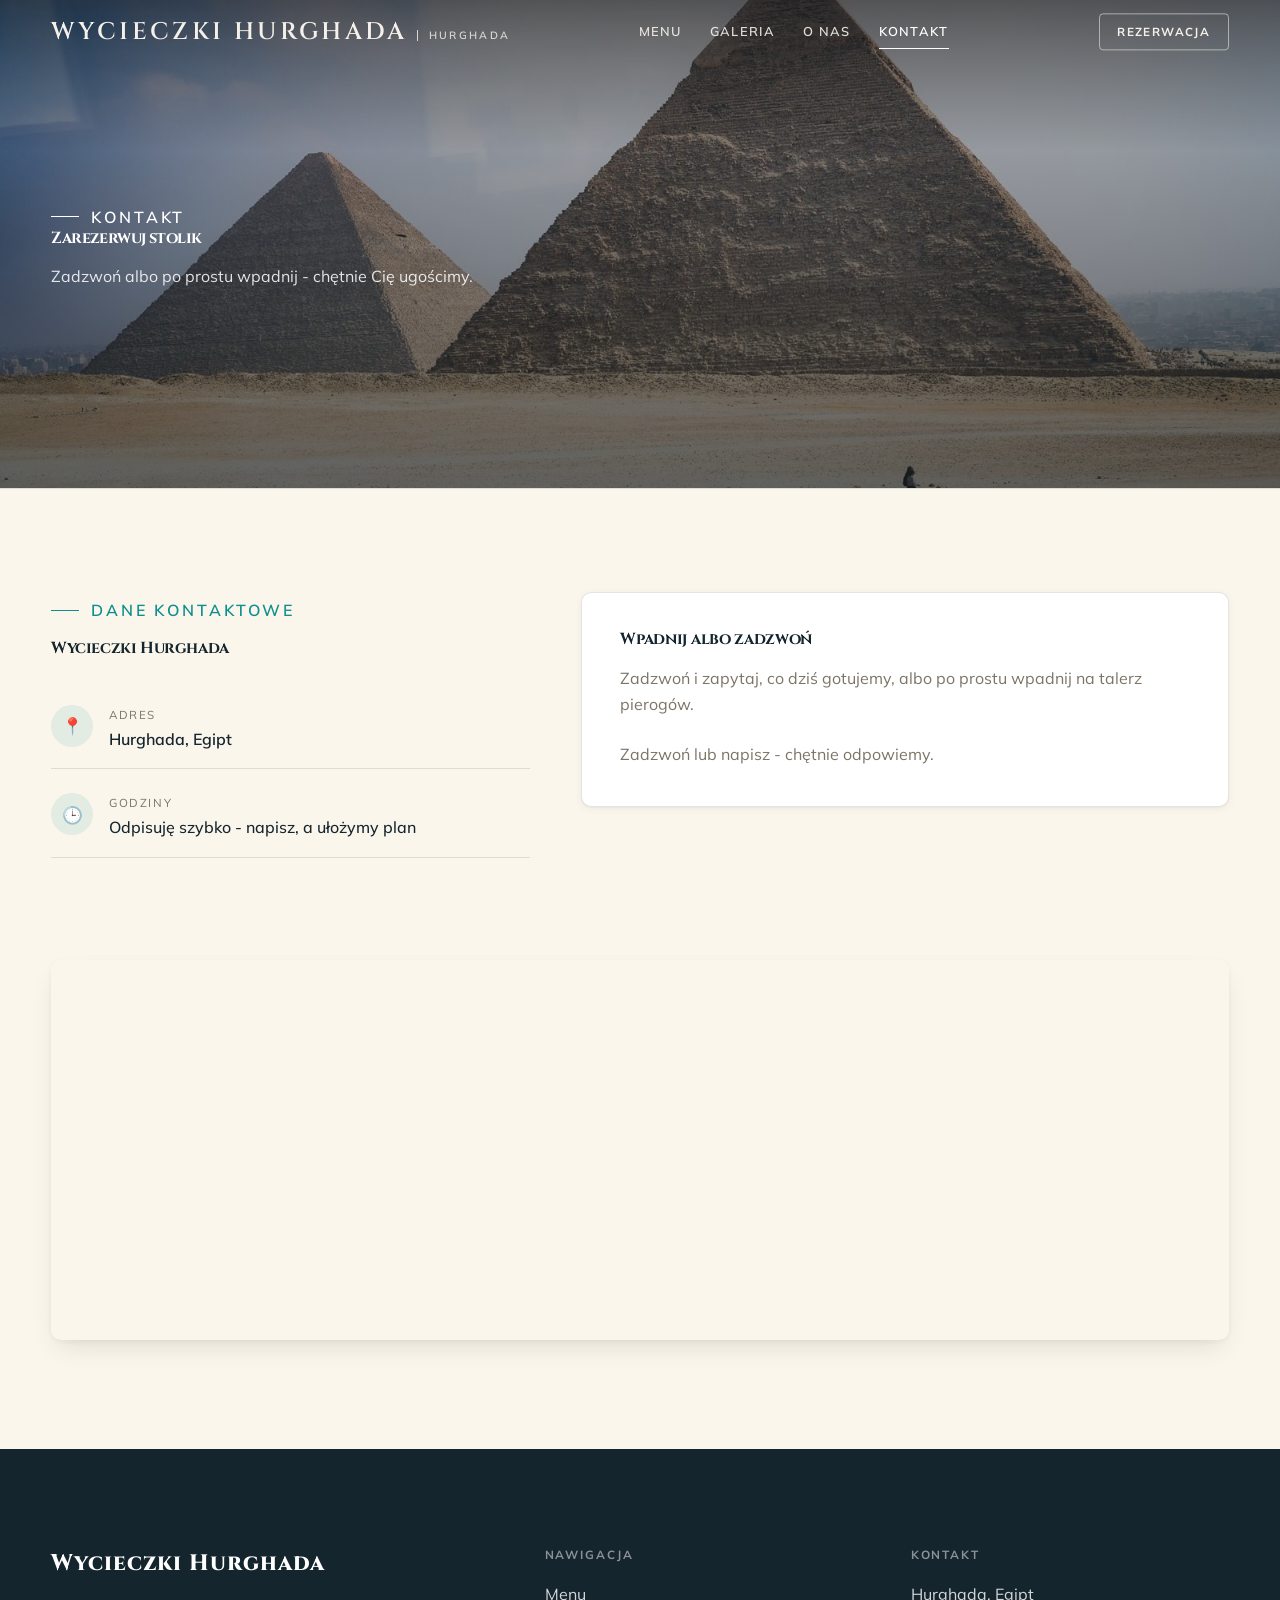
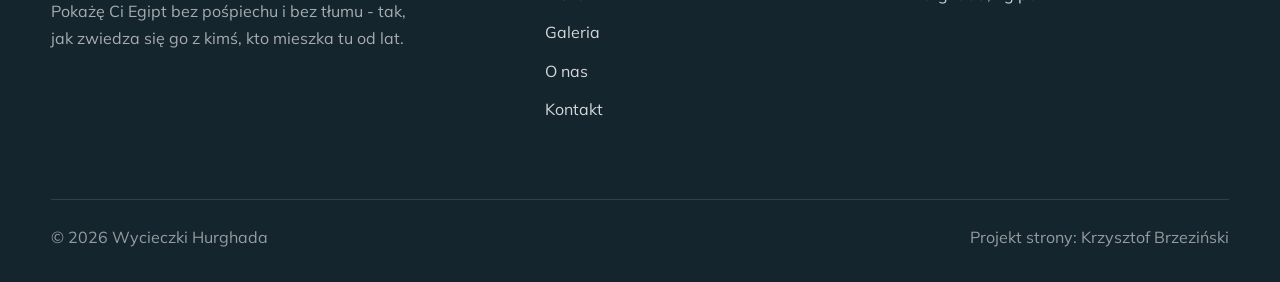
==== kontakt.html @ 8b7ddf6e "Strona demo: wycieczki-hurghada (wycieczki Egipt - Michael Vero)" ====
<!DOCTYPE html>
<html lang="pl">
<head>
<meta charset="UTF-8">
<meta name="viewport" content="width=device-width, initial-scale=1.0">
<title>Kontakt - Wycieczki Hurghada</title>
<meta name="description" content="Kontakt Wycieczki Hurghada - Hurghada, Egipt">
<link rel="preconnect" href="https://fonts.googleapis.com">
<link rel="preconnect" href="https://fonts.gstatic.com" crossorigin>
<link href="https://fonts.googleapis.com/css2?family=Cinzel:wght@500;600;700&family=Mulish:wght@400;500;600;700&display=swap" rel="stylesheet">
<link rel="stylesheet" href="assets/styles.css">
</head>
<body>

<header class="nav">
  <div class="wrap nav-inner">
    <a class="brand" href="index.html"><span class="name">Wycieczki Hurghada</span><span class="sub">Hurghada</span></a>
    <nav class="nav-links">
      <a href="oferta.html">Menu</a>
      <a href="realizacje.html">Galeria</a>
      <a href="o-nas.html">O nas</a>
      <a href="kontakt.html" class="active">Kontakt</a>
      <a href="kontakt.html" class="btn btn-accent">Rezerwacja</a>
    </nav>
    <button class="nav-toggle" aria-label="Menu"><span></span><span></span><span></span></button>
  </div>
</header>

<section class="pagehead">
  <img src="img/g2.jpg" alt="Wycieczki Hurghada - Zarezerwuj stolik">
  <div class="wrap">
    <span class="eyebrow">Kontakt</span>
    <h1>Zarezerwuj stolik</h1>
    <p>Zadzwoń albo po prostu wpadnij - chętnie Cię ugościmy.</p>
  </div>
</section>
<section>
  <div class="wrap contact-grid">
    <div class="reveal">
      <span class="eyebrow">Dane kontaktowe</span>
      <h2 style="margin:var(--space-4) 0 var(--space-6)">Wycieczki Hurghada</h2>
      <div class="info-list">
        <div class="info-row"><div class="ic">📍</div><div><div class="lbl">Adres</div><div class="val">Hurghada, Egipt</div></div></div>
        <div class="info-row"><div class="ic">🕒</div><div><div class="lbl">Godziny</div><div class="val" style="font-weight:500">Odpisuję szybko - napisz, a ułożymy plan</div></div></div>
      </div>
    </div>
    <div class="reveal">
      <div class="form">
        <h3 style="margin-bottom:var(--space-4)">Wpadnij albo zadzwoń</h3>
        <p class="muted" style="margin-bottom:var(--space-5)">Zadzwoń i zapytaj, co dziś gotujemy, albo po prostu wpadnij na talerz pierogów.</p>
        <span style="color:var(--muted)">Zadzwoń lub napisz - chętnie odpowiemy.</span>
      </div>
    </div>
  </div>
</section>
<section style="padding-top:0">
  <div class="wrap reveal">
    <iframe class="map" title="Wycieczki Hurghada - Hurghada" src="https://maps.google.com/maps?q=Wycieczki%20Hurghada%20Hurghada&z=15&output=embed" loading="lazy" referrerpolicy="no-referrer-when-downgrade"></iframe>
  </div>
</section>

<footer>
  <div class="wrap">
    <div class="foot-grid">
      <div class="foot-brand">
        <div class="name">Wycieczki Hurghada</div>
        <p>Pokażę Ci Egipt bez pośpiechu i bez tłumu - tak, jak zwiedza się go z kimś, kto mieszka tu od lat.</p>
      </div>
      <div class="foot-col">
        <h4>Nawigacja</h4>
        <a href="oferta.html">Menu</a>
        <a href="realizacje.html">Galeria</a>
        <a href="o-nas.html">O nas</a>
        <a href="kontakt.html">Kontakt</a>
      </div>
      <div class="foot-col">
        <h4>Kontakt</h4>
        <p>Hurghada, Egipt</p>
      </div>
    </div>
    <div class="foot-bot">
      <span>© 2026 Wycieczki Hurghada</span>
      <span>Projekt strony: Krzysztof Brzeziński</span>
    </div>
  </div>
</footer>
<div class="sticky-reserve"><a class="sr-book" href="kontakt.html">Zarezerwuj stolik</a></div>

<script src="assets/main.js"></script>
</body>
</html>
---- assets/styles.css ----
/* ============================================================
   STOLBASZ — premium, architektoniczny B2B fit-out
   Jasna paleta, zero brązu. System wg premium-web-craft.
   Projekt strony: Krzysztof Brzeziński
   ============================================================ */

:root{
  /* PALETA — jasna, architektoniczna, chłodna */
  --paper:#FBF6EC;          /* główne tło */
  --paper-2:#F1E6D2;        /* sekcje alternatywne (chłodny jasny szary) */
  --paper-3:#F1E6D2;        /* delikatne wypełnienia */
  --ink:#15252E;            /* tekst główny — chłodny grafit */
  --ink-soft:#2B404B;       /* nagłówki drugorzędne */
  --muted:#7C7466;          /* tekst poboczny */
  --line:rgba(21,37,46,.12);/* hairline */
  --accent:#0E8F8F;         /* stonowany petrol-slate — jedyny akcent */
  --accent-d:#0A6E6E;
  --accent-soft:rgba(14,143,143,.10);
  --dark:#15252E;           /* sekcje ciemne (stopka/CTA) */

  /* ODSTĘPY — skala 4/8 */
  --space-1:4px; --space-2:8px; --space-3:12px; --space-4:16px; --space-5:24px;
  --space-6:32px; --space-7:48px; --space-8:64px; --space-9:96px; --space-10:128px;

  /* TYPOGRAFIA — fluid clamp() */
  --text-sm:clamp(.82rem,.8rem+.1vw,.9rem);
  --text-base:clamp(1rem,.97rem+.15vw,1.1rem);
  --text-lg:clamp(1.12rem,1.05rem+.3vw,1.3rem);
  --text-h3:clamp(1.2rem,1.1rem+.5vw,1.5rem);
  --text-h2:clamp(1.9rem,1.5rem+1.9vw,2.8rem);
  --text-h1:clamp(2.6rem,1.9rem+3.6vw,4.6rem);

  /* PROMIENIE — architektoniczne, raczej ostre */
  --r-sm:3px; --r-md:6px; --r-lg:10px;

  /* RUCH */
  --ease:cubic-bezier(.25,.46,.45,.94); --dur:.24s;

  /* CIENIE — miękkie, warstwowe */
  --sh-sm:0 1px 2px rgba(16,24,32,.04), 0 2px 8px rgba(16,24,32,.05);
  --sh-md:0 2px 6px rgba(16,24,32,.05), 0 12px 28px -8px rgba(16,24,32,.12);
  --sh-lg:0 6px 14px rgba(16,24,32,.07), 0 26px 56px -18px rgba(16,24,32,.22);

  --hairline:1px solid var(--line);

  --font-display:'Cinzel',serif;
  --font-body:'Mulish',sans-serif;
}

*{box-sizing:border-box;margin:0;padding:0}
html{scroll-behavior:smooth}
body{
  font-family:var(--font-body);
  font-size:var(--text-base);
  line-height:1.65;
  color:var(--ink);
  background:var(--paper);
  -webkit-font-smoothing:antialiased;
  text-rendering:optimizeLegibility;
}
img{max-width:100%;display:block}
a{color:inherit;text-decoration:none}

.wrap{width:min(92%,1180px);margin-inline:auto}
section{padding-block:clamp(52px,6.5vw,96px)}

h1,h2,h3{font-family:var(--font-display);font-weight:700;line-height:1.08;letter-spacing:-.02em;color:var(--ink)}
h1{font-size:var(--text-h1);letter-spacing:-.035em}
h2{font-size:var(--text-h2);letter-spacing:-.025em}
h3{font-size:var(--text-h3)}
p{max-width:65ch}

.eyebrow{
  font-family:var(--font-body);
  font-size:var(--text-sm);
  font-weight:600;
  letter-spacing:.18em;
  text-transform:uppercase;
  color:var(--accent);
  display:inline-flex;align-items:center;gap:var(--space-3);
}
.eyebrow::before{content:"";width:28px;height:1px;background:var(--accent);display:inline-block}

.muted{color:var(--muted)}
.lead{font-size:var(--text-lg);line-height:1.55;color:var(--ink-soft);max-width:50ch}

/* ---------- BUTTONS ---------- */
.btn{
  display:inline-flex;align-items:center;gap:var(--space-2);
  font-weight:600;font-size:var(--text-sm);letter-spacing:.02em;
  padding:var(--space-4) var(--space-6);
  border-radius:var(--r-sm);
  transition:transform var(--dur) var(--ease),box-shadow var(--dur) var(--ease),background var(--dur) var(--ease);
  cursor:pointer;border:1px solid transparent;
}
.btn-accent{background:var(--accent);color:#fff;box-shadow:var(--sh-sm)}
.btn-accent:hover{background:var(--accent-d);transform:translateY(-2px);box-shadow:var(--sh-md)}
.btn-accent:active{transform:translateY(0);box-shadow:var(--sh-sm)}
.btn-ghost{background:transparent;color:var(--ink);border-color:var(--line)}
.btn-ghost:hover{border-color:var(--accent);color:var(--accent);transform:translateY(-2px)}
.btn-light{background:#fff;color:var(--ink);box-shadow:var(--sh-sm)}
.btn-light:hover{transform:translateY(-2px);box-shadow:var(--sh-md)}
.btn .arr{transition:transform var(--dur) var(--ease)}
.btn:hover .arr{transform:translateX(4px)}

/* ---------- NAV ---------- */
.nav{
  position:sticky;top:0;z-index:50;
  background:color-mix(in srgb,var(--paper) 88%,transparent);
  backdrop-filter:saturate(140%) blur(10px);
  border-bottom:var(--hairline);
}
.nav-inner{display:flex;align-items:center;justify-content:space-between;height:72px}
.brand{display:flex;flex-direction:column;line-height:1}
.brand .name{font-family:var(--font-display);font-weight:800;font-size:1.35rem;letter-spacing:.04em}
.brand .sub{font-size:.62rem;letter-spacing:.34em;text-transform:uppercase;color:var(--muted);margin-top:5px}
.nav-links{display:flex;align-items:center;gap:var(--space-6)}
.nav-links a{font-size:var(--text-sm);font-weight:500;color:var(--ink-soft);position:relative;padding-block:4px;transition:color var(--dur) var(--ease)}
.nav-links a::after{content:"";position:absolute;left:0;bottom:0;width:0;height:1.5px;background:var(--accent);transition:width var(--dur) var(--ease)}
.nav-links a:hover,.nav-links a.active{color:var(--ink)}
.nav-links a:hover::after,.nav-links a.active::after{width:100%}
.nav-links .btn{padding:var(--space-2) var(--space-5)}
/* przyciski w nav: właściwy kolor (przebij .nav-links a) + bez podkreślenia */
.nav-links a.btn-accent{color:#fff}
.nav-links a.btn-ghost,.nav-links a.btn-light{color:var(--ink)}
.nav-links a.btn::after{display:none}
.nav-toggle{display:none;background:none;border:none;cursor:pointer;flex-direction:column;gap:5px;padding:8px}
.nav-toggle span{width:24px;height:2px;background:var(--ink);transition:var(--dur)}

/* ---------- HERO (split) ---------- */
.hero{position:relative;overflow:hidden;border-bottom:var(--hairline)}
.hero-grid{display:grid;grid-template-columns:1.05fr .95fr;gap:clamp(24px,4vw,60px);align-items:center;
  padding-block:clamp(36px,4.5vw,64px)}
.hero-copy .eyebrow{margin-bottom:var(--space-5)}
.hero-copy h1{margin-bottom:var(--space-5)}
.hero-copy .lead{margin-bottom:var(--space-7)}
.hero-actions{display:flex;flex-wrap:wrap;gap:var(--space-4)}
.hero-art{position:relative;aspect-ratio:4/3;border-radius:var(--r-lg);overflow:hidden;box-shadow:var(--sh-lg)}
.hero-art img{width:100%;height:100%;object-fit:cover}
.hero-art::after{content:"";position:absolute;inset:0;background:linear-gradient(180deg,transparent 55%,rgba(18,24,28,.28))}
.hero-badge{position:absolute;left:var(--space-5);bottom:var(--space-5);z-index:2;
  background:rgba(252,252,251,.94);backdrop-filter:blur(4px);
  border-radius:var(--r-md);padding:var(--space-4) var(--space-5);box-shadow:var(--sh-md);max-width:78%}
.hero-badge strong{display:block;font-family:var(--font-display);font-size:1rem;letter-spacing:-.01em}
.hero-badge span{font-size:var(--text-sm);color:var(--muted)}

/* ---------- HERO duży / kinowy (strona główna) ---------- */
.hero-cine{position:relative;min-height:clamp(560px,82vh,840px);min-height:clamp(560px,82svh,840px);display:flex;align-items:center;overflow:hidden;border-bottom:var(--hairline)}
.hero-cine>img{position:absolute;inset:0;width:100%;height:100%;object-fit:cover;z-index:0}
.hero-cine::after{content:"";position:absolute;inset:0;z-index:1;
  background:linear-gradient(95deg,rgba(13,18,23,.86) 0%,rgba(13,18,23,.64) 32%,rgba(13,18,23,.24) 62%,rgba(13,18,23,.04) 100%)}
.hero-cine .wrap{position:relative;z-index:2;padding-block:var(--space-8)}
.hero-cine .hero-copy{max-width:660px}
.hero-cine .eyebrow{color:#fff;margin-bottom:var(--space-5)}
.hero-cine .eyebrow::before{background:#fff}
.hero-cine h1{color:#fff;margin-bottom:var(--space-5);font-size:clamp(2.9rem,2rem+4.4vw,5.2rem)}
.hero-cine .lead{color:rgba(255,255,255,.92);max-width:48ch;margin-bottom:var(--space-7)}
.hero-cine .hero-actions{display:flex;flex-wrap:wrap;gap:var(--space-4)}
@media(max-width:680px){
  .hero-cine{min-height:clamp(520px,76vh,640px);min-height:clamp(520px,76svh,640px);align-items:flex-end}
  .hero-cine::after{background:linear-gradient(0deg,rgba(13,18,23,.9) 6%,rgba(13,18,23,.45) 55%,rgba(13,18,23,.25) 100%)}
  .hero-cine .wrap{padding-bottom:var(--space-9)}
}

/* full-bleed hero variant (podstrony) */
.pagehead{position:relative;min-height:46vh;min-height:46svh;display:flex;align-items:flex-end;overflow:hidden;border-bottom:var(--hairline)}
.pagehead img{position:absolute;inset:0;width:100%;height:100%;object-fit:cover}
.pagehead::after{content:"";position:absolute;inset:0;background:linear-gradient(180deg,rgba(18,24,28,.25),rgba(18,24,28,.62))}
.pagehead .wrap{position:relative;z-index:2;padding-block:var(--space-9);color:#fff}
.pagehead h1{color:#fff;max-width:18ch}
.pagehead .eyebrow{color:#fff}
.pagehead .eyebrow::before{background:#fff}
.pagehead p{color:rgba(255,255,255,.86);margin-top:var(--space-4);max-width:54ch}

/* ---------- STRIP (pasek skrótów / liczby) ---------- */
.strip{background:var(--dark);color:#fff}
.strip .wrap{display:grid;grid-template-columns:repeat(4,1fr);gap:var(--space-6);padding-block:var(--space-8)}
.strip .item .k{font-family:var(--font-display);font-size:clamp(1.6rem,1.2rem+1.4vw,2.4rem);font-weight:800;letter-spacing:-.02em;color:#fff}
.strip .item .v{font-size:var(--text-sm);color:rgba(255,255,255,.66);margin-top:var(--space-2);line-height:1.45}
.strip .item{border-left:2px solid var(--accent);padding-left:var(--space-5)}

/* ---------- SECTION HEAD ---------- */
.head{max-width:48rem;margin-bottom:var(--space-8)}
.head.center{margin-inline:auto;text-align:center}
.head .eyebrow{margin-bottom:var(--space-4)}
.head h2{margin-bottom:var(--space-4)}
.head p{color:var(--muted);font-size:var(--text-lg);line-height:1.55}
.head.center p{margin-inline:auto}

/* ---------- INTRO SPLIT ---------- */
.split{display:grid;grid-template-columns:.92fr 1.08fr;gap:clamp(28px,5vw,80px);align-items:center}
.split.rev{grid-template-columns:1.08fr .92fr}
.split.rev .split-art{order:-1}
.split-art{position:relative;aspect-ratio:5/4;border-radius:var(--r-lg);overflow:hidden;box-shadow:var(--sh-lg)}
.split-art img{width:100%;height:100%;object-fit:cover}
.split-copy h2{margin-bottom:var(--space-5)}
.split-copy p+p{margin-top:var(--space-4)}
.split-copy .btn{margin-top:var(--space-6)}

/* ---------- SERVICES (zakres) ---------- */
.svc-grid{display:grid;grid-template-columns:repeat(auto-fit,minmax(280px,1fr));gap:var(--space-5)}
.svc{background:#fff;border:var(--hairline);border-radius:var(--r-md);padding:var(--space-7) var(--space-6);
  transition:transform var(--dur) var(--ease),box-shadow var(--dur) var(--ease),border-color var(--dur) var(--ease);
  position:relative;overflow:hidden}
.svc::before{content:"";position:absolute;left:0;top:0;width:3px;height:0;background:var(--accent);transition:height var(--dur) var(--ease)}
.svc:hover{transform:translateY(-4px);box-shadow:var(--sh-md);border-color:transparent}
.svc:hover::before{height:100%}
.svc .ic{font-family:var(--font-display);font-size:.8rem;font-weight:700;letter-spacing:.12em;color:var(--accent);margin-bottom:var(--space-4)}
.svc h3{margin-bottom:var(--space-3);font-size:1.22rem}
.svc p{color:var(--muted);font-size:var(--text-base);line-height:1.6}

/* big detailed service rows */
.svc-row{display:grid;grid-template-columns:.8fr 1.2fr;gap:clamp(20px,4vw,60px);align-items:center;padding-block:var(--space-8)}
.svc-row+.svc-row{border-top:var(--hairline)}
.svc-row.rev{grid-template-columns:1.2fr .8fr}
.svc-row.rev .svc-row-art{order:-1}
.svc-row-art{aspect-ratio:4/3;border-radius:var(--r-md);overflow:hidden;box-shadow:var(--sh-md)}
.svc-row-art img{width:100%;height:100%;object-fit:cover}
.svc-row h3{font-size:1.5rem;margin-bottom:var(--space-4)}
.svc-row .num{font-family:var(--font-display);font-size:.85rem;font-weight:700;letter-spacing:.14em;color:var(--accent);display:block;margin-bottom:var(--space-3)}
.svc-row ul{list-style:none;margin-top:var(--space-4);display:flex;flex-direction:column;gap:var(--space-2)}
.svc-row li{position:relative;padding-left:var(--space-5);color:var(--muted);font-size:var(--text-base)}
.svc-row li::before{content:"";position:absolute;left:0;top:.62em;width:8px;height:1px;background:var(--accent)}

/* ---------- GALLERY (realizacje) ---------- */
.gallery{display:grid;grid-template-columns:repeat(12,1fr);gap:var(--space-4);grid-auto-rows:200px}
/* GALERIA MASONRY — pionowe zdjęcia (portrety beauty/wellness) bez przycinania: kolumny, height auto */
.gallery-masonry{column-count:3;column-gap:var(--space-4)}
@media(max-width:900px){.gallery-masonry{column-count:2}}
@media(max-width:560px){.gallery-masonry{column-count:1}}
.gallery-masonry .m-tile{break-inside:avoid;margin:0 0 var(--space-4);padding:0;position:relative;overflow:hidden;border-radius:var(--r-md);border:1px solid var(--line)}
.gallery-masonry .m-tile img{width:100%;height:auto;display:block}
.gallery-masonry .m-tile .cap{position:absolute;left:0;right:0;bottom:0;padding:var(--space-4);color:#fff;background:linear-gradient(0deg,rgba(0,0,0,.55),transparent);font-size:var(--text-sm)}
.tile{position:relative;overflow:hidden;border-radius:var(--r-md);box-shadow:var(--sh-sm);
  transition:transform var(--dur) var(--ease),box-shadow var(--dur) var(--ease)}
.tile img{width:100%;height:100%;object-fit:cover;transition:transform .6s var(--ease)}
.tile:hover{box-shadow:var(--sh-md)}
.tile:hover img{transform:scale(1.05)}
.tile .cap{position:absolute;left:0;right:0;bottom:0;padding:var(--space-5) var(--space-4) var(--space-4);
  background:linear-gradient(transparent,rgba(18,24,28,.78));color:#fff;
  font-size:var(--text-sm);font-weight:600;letter-spacing:.01em;
  opacity:0;transform:translateY(8px);transition:var(--dur) var(--ease)}
.tile:hover .cap{opacity:1;transform:translateY(0)}
.tile .cap small{display:block;font-weight:400;opacity:.78;letter-spacing:.04em;text-transform:uppercase;font-size:.66rem;margin-top:3px}
/* bento spans */
.t-wide{grid-column:span 6}
.t-tall{grid-column:span 6;grid-row:span 2}
.t-std{grid-column:span 6}
.t-third{grid-column:span 4}
.t-two3{grid-column:span 8}

/* ---------- TRUST / WIARYGODNOŚĆ ---------- */
.trust{background:var(--paper-2)}
.trust-grid{display:grid;grid-template-columns:repeat(auto-fit,minmax(240px,1fr));gap:var(--space-5);margin-top:var(--space-7)}
.trust-card{background:#fff;border-radius:var(--r-md);padding:var(--space-7) var(--space-6);box-shadow:var(--sh-sm);border-top:3px solid var(--accent)}
.trust-card .big{font-family:var(--font-display);font-size:clamp(1.8rem,1.3rem+1.6vw,2.6rem);font-weight:800;letter-spacing:-.02em;color:var(--ink);line-height:1}
.trust-card h3{font-size:1.12rem;margin:var(--space-3) 0 var(--space-2)}
.trust-card p{color:var(--muted);font-size:var(--text-base);line-height:1.55}

/* ---------- CTA band ---------- */
.cta{background:var(--dark);color:#fff;position:relative;overflow:hidden}
.cta .wrap{display:grid;grid-template-columns:1.4fr .6fr;gap:var(--space-7);align-items:center;position:relative;z-index:2}
.cta h2{color:#fff;max-width:20ch}
.cta p{color:rgba(255,255,255,.74);margin-top:var(--space-4)}
.cta-actions{display:flex;flex-direction:column;gap:var(--space-3);align-items:flex-start}
.cta::before{content:"";position:absolute;right:-80px;top:-80px;width:360px;height:360px;border-radius:50%;
  background:radial-gradient(circle,var(--accent-soft),transparent 70%)}

/* ---------- CONTACT ---------- */
.contact-grid{display:grid;grid-template-columns:.85fr 1.15fr;gap:clamp(28px,4vw,56px);align-items:start}
.info-list{display:flex;flex-direction:column;gap:var(--space-2)}
.info-row{display:flex;gap:var(--space-4);align-items:flex-start;padding-block:var(--space-4);border-bottom:var(--hairline)}
.info-row .ic{flex:none;width:42px;height:42px;display:grid;place-items:center;border-radius:50%;
  background:var(--accent-soft);color:var(--accent);font-size:1.05rem}
.info-row .lbl{font-size:.72rem;letter-spacing:.14em;text-transform:uppercase;color:var(--muted)}
.info-row .val{font-weight:600;font-size:var(--text-base);margin-top:2px}
.info-row a.val:hover{color:var(--accent)}
.map{border:none;border-radius:var(--r-lg);box-shadow:var(--sh-md);width:100%;height:100%;min-height:380px;filter:grayscale(.2) contrast(1.02)}
.form{background:#fff;border:var(--hairline);border-radius:var(--r-lg);padding:clamp(24px,3vw,40px);box-shadow:var(--sh-sm)}
.form .fld{margin-bottom:var(--space-5)}
.form label{display:block;font-size:var(--text-sm);font-weight:600;margin-bottom:var(--space-2)}
.form input,.form textarea{width:100%;font-family:inherit;font-size:var(--text-base);color:var(--ink);
  padding:var(--space-4);border:var(--hairline);border-radius:var(--r-sm);background:var(--paper);transition:border-color var(--dur)}
.form input:focus,.form textarea:focus{outline:none;border-color:var(--accent);background:#fff}
.form textarea{resize:vertical;min-height:120px}
.form .note{font-size:var(--text-sm);color:var(--muted);margin-top:var(--space-3)}

/* ---------- FOOTER ---------- */
footer{background:var(--dark);color:#fff;padding-block:var(--space-9) var(--space-6)}
.foot-grid{display:grid;grid-template-columns:1.4fr 1fr 1fr;gap:var(--space-7);margin-bottom:var(--space-8)}
.foot-brand .name{font-family:var(--font-display);font-weight:800;font-size:1.4rem;letter-spacing:.04em}
.foot-brand p{color:rgba(255,255,255,.62);margin-top:var(--space-4);font-size:var(--text-base);max-width:38ch}
.foot-col h4{font-size:.74rem;letter-spacing:.16em;text-transform:uppercase;color:rgba(255,255,255,.5);margin-bottom:var(--space-4)}
.foot-col a,.foot-col p{display:block;color:rgba(255,255,255,.82);font-size:var(--text-base);margin-bottom:var(--space-3)}
.foot-col a:hover{color:#fff}
.foot-bot{border-top:1px solid rgba(255,255,255,.12);padding-top:var(--space-5);display:flex;justify-content:space-between;flex-wrap:wrap;gap:var(--space-3);
  font-size:var(--text-sm);color:rgba(255,255,255,.55)}
.foot-bot a:hover{color:#fff}

/* ---------- REVEAL ---------- */
.reveal{opacity:0;transform:translateY(22px);transition:opacity .6s var(--ease),transform .6s var(--ease)}
.reveal.in{opacity:1;transform:none}

/* ---------- RESPONSIVE ---------- */
@media(max-width:920px){
  .hero-grid,.split,.split.rev,.svc-row,.svc-row.rev,.cta .wrap,.contact-grid,.foot-grid{grid-template-columns:1fr}
  .split.rev .split-art,.svc-row.rev .svc-row-art{order:0}
  .hero-art{aspect-ratio:16/10;max-height:420px}
  .strip .wrap{grid-template-columns:repeat(2,1fr);gap:var(--space-7)}
  .gallery{grid-auto-rows:180px}
  .t-wide,.t-tall,.t-std,.t-third,.t-two3{grid-column:span 6}
  .t-tall{grid-row:span 1}
  .cta-actions{flex-direction:row;flex-wrap:wrap}
  .foot-grid{gap:var(--space-6)}
}
@media(max-width:680px){
  .nav-links{position:fixed;inset:72px 0 auto 0;background:var(--paper);flex-direction:column;align-items:stretch;
    gap:0;padding:var(--space-4) 6%;border-bottom:var(--hairline);box-shadow:var(--sh-md);
    transform:translateY(-120%);transition:transform var(--dur) var(--ease)}
  .nav-links.open{transform:translateY(0)}
  .nav-links a{padding-block:var(--space-4);border-bottom:var(--hairline)}
  .nav-links .btn{margin-top:var(--space-3);justify-content:center}
  .nav-toggle{display:flex}
  .strip .wrap{grid-template-columns:1fr}
  .gallery{grid-template-columns:repeat(6,1fr)}
  .foot-grid{grid-template-columns:1fr}
}
@media(prefers-reduced-motion:reduce){
  *{animation-duration:.01ms!important;transition:none!important}
  .reveal{opacity:1!important;transform:none!important}
  html{scroll-behavior:auto}
}

/* ============================================================
   PREMIUM LAYER — destylat deep-researchu branż (anty-AI, spokój).
   Zmienne STOLBASZ (--accent/--ink/--paper/--line/--dark). Ruch ledwo
   zauważalny, krzywa cubic-bezier(.16,.84,.44,1); prefers-reduced-motion
   pokryte blanketem wyżej. Karty hairline zamiast cieni = #1 sygnał „nie-AI".
   ============================================================ */

/* więcej oddechu między sekcjami (liderzy: 110-130px) */
section{padding-block:clamp(64px,8vw,128px)}

/* 1) Aksamitny reveal — dłuższa, miękka krzywa zamiast „skoku" */
.reveal{transition:opacity .9s cubic-bezier(.16,.84,.44,1),transform .9s cubic-bezier(.16,.84,.44,1);will-change:opacity,transform}
/* stagger TYLKO w galerii (tam pozycja = porządek dzieci) */
.gallery .reveal:nth-child(2){transition-delay:.07s}
.gallery .reveal:nth-child(3){transition-delay:.14s}
.gallery .reveal:nth-child(4){transition-delay:.21s}
.gallery .reveal:nth-child(5){transition-delay:.28s}
.gallery .reveal:nth-child(6){transition-delay:.35s}

/* 2) Hero STATYCZNY na .hero-cine — Ken Burns CAŁKIEM WYŁĄCZONY 26.06 (3. zgłoszenie Szymona).
   GENEZA: animowanie scale na <img> hero z teksturami (cegły/framugi) re-samplinguje obraz
   klatka po klatce → na części ekranów drobne drganie/shimmer = „heroshot się trzęsie".
   translateY usunięto wcześniej, scale-only + will-change/GPU NIE wystarczyły do GWARANCJI gładkości.
   Krzysztof zażądał pewności („make sure, że błąd się nie pojawi") > efekt. Zero animacji = 0% drgania.
   Delikatny zoom zostaje TYLKO w pełnoekranowych hero gastro/studio (hg-bg/hs-bg — tło, inny
   mechanizm, chwalone, nigdy nie zgłaszane). NIE wracać do KB na .hero-cine bez realnego testu
   na sprzęcie klienta — to ryzyko regresji „trzęsienia”. */
/* BEZPIECZNY "wow" na hero = jednorazowy FADE-IN (opacity), nie zoom.
   opacity nie dotyka bitmapy → gładkie na KAŻDYM zdjęciu/ekranie/GPU, zero ryzyka migotania.
   Geometryczny ruch (scale/translate) na .hero-cine jest ZAKAZANY (bramka pilnuje). */
@keyframes heroFade{from{opacity:0}to{opacity:1}}
.hero-cine>img{transform:none;animation:heroFade 1.1s ease-out both}

/* 3) Akcentowy hairline pod nagłówkiem sekcji, który „rysuje się" przy wejściu */
.head h2{position:relative;padding-bottom:18px}
.head h2::after{content:"";position:absolute;left:0;bottom:0;height:1px;width:0;background:var(--accent);transition:width 1s cubic-bezier(.16,.84,.44,1) .15s}
.head.center h2::after{left:50%;transform:translateX(-50%)}
.head.reveal.in h2::after,.head.center.reveal.in h2::after{width:54px}

/* 4) Karty HAIRLINE zamiast cieni/zaokrągleń (najmocniejszy anty-AI detal) */
.svc{background:transparent;border:1px solid var(--line);border-radius:var(--r-sm);box-shadow:none}
.svc:hover{box-shadow:none;border-color:var(--accent);transform:translateY(-3px)}
.trust-card{background:transparent;box-shadow:none;border:1px solid var(--line);border-top:2px solid var(--accent);border-radius:var(--r-sm)}
.tile{box-shadow:none;border-radius:var(--r-sm)}
.tile:hover{box-shadow:none}

/* 5) Sticky-nav kondensuje się po przewinięciu (sygnał dopracowania) */
.nav{transition:box-shadow .4s ease,background .4s ease}
.nav.is-stuck{box-shadow:0 1px 0 var(--line),0 14px 30px -24px rgba(0,0,0,.45)}
.nav-inner{transition:height .35s var(--ease)}
.nav.is-stuck .nav-inner{height:60px}

/* 6) MANIFESTO — pełnoekranowy cytat-bohater (zastępuje generyczne „Dlaczego my") */
.manifesto{background:var(--paper-2);text-align:center}
.manifesto .wrap{max-width:60rem}
.manifesto p{font-family:var(--font-display);font-style:italic;font-size:clamp(1.6rem,1rem+2.4vw,2.8rem);line-height:1.32;color:var(--ink-soft);margin-inline:auto;max-width:26ch;position:relative;padding-top:var(--space-8)}
.manifesto p::before{content:"";position:absolute;top:0;left:50%;transform:translateX(-50%);width:54px;height:1px;background:var(--accent)}
.manifesto p span{color:var(--accent);font-style:italic}

/* 7) GATEWAYS — 3 duże bramy-zdjęcia (zamiast paska menu usług) */
.gateways{display:grid;grid-template-columns:repeat(3,1fr);gap:var(--space-4)}
.gateway{position:relative;aspect-ratio:3/4;overflow:hidden;border-radius:var(--r-sm);display:block}
.gateway img{width:100%;height:100%;object-fit:cover;transition:transform .8s var(--ease),filter .5s var(--ease)}
.gateway::after{content:"";position:absolute;inset:0;background:linear-gradient(180deg,transparent 38%,rgba(18,24,28,.74))}
.gateway:hover img{transform:scale(1.05);filter:brightness(1.05)}
.gateway .g-ttl{position:absolute;left:0;right:0;bottom:0;z-index:2;padding:var(--space-6) var(--space-5);color:#fff;font-family:var(--font-display);font-size:1.45rem;letter-spacing:-.01em;line-height:1.15}
.gateway .g-ttl small{display:block;font-family:var(--font-body);font-size:var(--text-sm);font-weight:400;opacity:.82;letter-spacing:.03em;margin-top:5px}
@media(max-width:760px){.gateways{grid-template-columns:1fr}.gateway{aspect-ratio:16/10}}

/* 8) LOGO klienta w nagłówku (gdy podane --logo) */
.brand-logo{height:40px;width:auto;max-width:220px;object-fit:contain;display:block}
.nav.is-stuck .brand-logo{height:34px}
@media(max-width:680px){.brand-logo{height:32px}}

/* === rodzina: gastro === */
/* ============================================================
   RODZINA: GASTRO (restauracja / kawiarnia / bar / pizzeria)
   Doklejane NA WIERZCH base.css. Dziedziczy paletę/fonty skórki gastro (Bodoni Moda + terakota).
   Filozofia: APETYT + REZERWACJA STOLIKA (nie zaufanie/wycena jak u fachowca).
   Menu = kategorie BEZ zmyślonych dań/cen (uczciwość); godziny tylko z reconu.
   ============================================================ */

/* --- Galeria atmosfery: gutterless, ostre rogi (food/wnętrze, nie "dokumentacja") --- */
.gallery{gap:3px}
.tile{border-radius:2px;box-shadow:none}
.tile:hover{box-shadow:none}

/* --- MENU: kategorie (nazwa serif + opis, hairline) - BEZ wymyslonych dań i cen --- */
.menu-sec{background:var(--paper-2)}
.menu-cats{display:grid;grid-template-columns:repeat(2,1fr);gap:var(--space-7) var(--space-8);max-width:62rem;margin:0 auto}
.menu-cat{border-top:1px solid var(--accent);padding-top:var(--space-4)}
.menu-cat h3{font-family:var(--font-display);font-size:1.35rem;letter-spacing:.02em;margin-bottom:var(--space-3)}
.menu-cat p{color:var(--muted);font-size:var(--text-base);line-height:1.6}
.menu-note{text-align:center;color:var(--muted);font-size:var(--text-sm);margin-top:var(--space-8);max-width:50ch;margin-inline:auto}
@media(max-width:760px){.menu-cats{grid-template-columns:1fr;gap:var(--space-6)}}

/* --- KARTA GODZIN (renderowana tylko z realnych danych) --- */
.godz{max-width:30rem}
.godz-row{display:flex;justify-content:space-between;gap:var(--space-5);border-bottom:1px solid var(--line);padding-block:var(--space-3)}
.godz-row b{font-weight:600;color:var(--ink)}
.godz-row span{color:var(--muted)}

/* --- STICKY-RESERVE: dolny pasek mobile (gastro-odpowiednik sticky-call) --- */
.sticky-reserve{display:none}
@media(max-width:820px){
  .sticky-reserve{display:grid;grid-template-columns:1fr auto;gap:1px;position:fixed;left:0;right:0;bottom:0;z-index:90;
    background:var(--line);box-shadow:0 -6px 20px -10px rgba(0,0,0,.4)}
  .sticky-reserve a{padding:15px 8px;text-align:center;font-weight:700;font-size:.95rem;letter-spacing:.01em}
  .sr-book{background:var(--accent);color:#fff}
  .sr-call{background:var(--paper);color:var(--ink);padding-inline:22px}
  body{padding-bottom:56px}
}

/* ============================================================
   FAZA 3 - OSOBNY UKŁAD GASTRO (wzór: topowe restauracje - Noma/Disfrutar/Septime/Alchemist; research wf_c20bffea).
   Hero MINIMALNY: samo pełnoekranowe zdjęcie + 1 krótka linijka w DOLNYM-LEWYM rogu. Reszta = oddech.
   Nazwa pada RAZ - jako logo w navie, NIGDY dublowana wielkim tytułem (to #1 tell taniej strony).
   Nav: logo z LEWEJ (split), przezroczysty nad zdjęciem, lity po scrollu. CTA "Rezerwacja" = obrys w navie, nie guzik na środku.
   ============================================================ */
.hero-gastro{position:relative;height:100vh;height:100svh;min-height:560px;display:flex;align-items:flex-end;overflow:hidden;isolation:isolate}
.hero-gastro .hg-bg{position:absolute;inset:0;width:100%;height:100%;object-fit:cover;z-index:-2;animation:hgKen 28s ease-out infinite alternate}
@keyframes hgKen{from{transform:scale(1.05)}to{transform:scale(1.13)}}
/* overlay: ciemny TYLKO u dołu (pod linijkę), góra/środek zdjęcia oddychają */
.hero-gastro .hg-veil{position:absolute;inset:0;z-index:-1;
  background:linear-gradient(180deg,rgba(8,6,4,0) 0%,rgba(8,6,4,0) 52%,rgba(8,6,4,.68) 100%)}
.hg-tagline{position:relative;z-index:2;margin:0 0 clamp(2.6rem,7vh,5rem) clamp(1.4rem,5vw,4rem);
  font-family:var(--font-display);font-style:normal;font-weight:600;
  font-size:clamp(2.1rem,5.2vw,4rem);line-height:1.08;letter-spacing:.005em;
  color:#f5f1ea;max-width:24ch;text-shadow:0 2px 18px rgba(0,0,0,.5)}
.hg-since{font-family:var(--font-display);font-weight:500;font-size:.62em;letter-spacing:.01em;
  color:rgba(245,241,234,.86);white-space:nowrap}
@media(max-width:640px){.hg-tagline{font-size:clamp(2rem,8vw,2.6rem);margin-bottom:clamp(2rem,9vh,3.4rem)}}

/* ============================================================
   NAWIGACJA GASTRO - styl NOBU (research wf_d6d990de + wf_a8c0864c, żywy kod noburestaurants.com).
   3 strefy, STAŁA wysokość 64px (jak Nobu). JEDEN kontroler gastro.js steruje stanami kierunkowo:
   .nav-hidden (chowanie w dół) + .nav-solid (lity krem przy scrollu w górę). Histereza = brak migania.
   is-stuck (base.js, twardy próg 24px) NEUTRALIZOWANE wizualnie - inaczej base walczyło z gastro i krem migał przy górze.
   ============================================================ */
.nav{position:fixed;left:0;right:0;background:transparent;backdrop-filter:none;border-bottom:1px solid transparent;z-index:100;
  transition:transform .35s var(--ease),background .35s ease,box-shadow .35s ease}
.nav.nav-hidden{transform:translateY(-100%)}
/* NEUTRALIZACJA base is-stuck dla gastro (gastro.js używa nav-solid; base.js dalej rusza is-stuck, ale bez efektu wizualnego) */
.nav.is-stuck{background:transparent;box-shadow:none;border-bottom-color:transparent}
.nav.is-stuck .nav-inner{height:64px}
/* SCRIM: ciemny gradient pod navem -> biały tekst czytelny nad zdjęciem; znika gdy nav lity */
.nav::after{content:"";position:absolute;left:0;right:0;top:0;height:150px;z-index:-1;pointer-events:none;
  transition:opacity .35s ease;background:linear-gradient(180deg,rgba(8,6,4,.55) 0%,rgba(8,6,4,0) 100%)}
.nav.nav-solid::after{opacity:0}
/* WORDMARK: nazwa Bodoni wersaliki + miasto obok (kreska akcentu) */
.nav .brand{flex-direction:row;align-items:baseline;gap:.6rem;line-height:1}
.nav .brand .name{color:#f5f1ea;font-family:var(--font-display);font-weight:600;font-size:1.5rem;text-transform:uppercase;letter-spacing:.14em}
.nav .brand .sub{margin-top:0;padding-left:.65rem;border-left:1px solid currentColor;
  font-size:.66rem;font-weight:600;letter-spacing:.22em;text-transform:uppercase;color:rgba(245,241,234,.82)}
/* LINKI: sans wersaliki, cienki animowany underline */
.nav .nav-links a{color:rgba(245,241,234,.9);font-size:.8rem;font-weight:600;text-transform:uppercase;letter-spacing:.1em;padding-block:6px}
.nav .nav-links a:hover,.nav .nav-links a.active{color:#fff}
.nav .nav-links a::after{background:#fff;height:1px}
.nav .nav-toggle span{background:#f5f1ea}
/* CTA "Rezerwacja": bazowo pełna terakota (czytelna na kremowym menu mobilnym) */
.nav .nav-links a.btn-accent{font-size:.73rem;font-weight:700;text-transform:uppercase;letter-spacing:.12em;
  padding:.5rem 1.1rem;border-radius:4px;border:1px solid var(--accent);background:var(--accent);color:#fff;box-shadow:none}
.nav .nav-links a.btn-accent:hover{transform:none;box-shadow:none}
/* STAN LITY (nav-solid - gastro.js dodaje przy scrollu w GÓRĘ): krem + ciemny tekst + terakota */
.nav.nav-solid{background:color-mix(in srgb,var(--paper) 94%,transparent);backdrop-filter:saturate(140%) blur(10px);border-bottom:var(--hairline)}
.nav.nav-solid .brand .name{color:var(--ink)}
.nav.nav-solid .brand .sub{color:var(--accent)}
.nav.nav-solid .nav-links a{color:var(--ink-soft)}
.nav.nav-solid .nav-links a:hover,.nav.nav-solid .nav-links a.active{color:var(--ink)}
.nav.nav-solid .nav-links a::after{background:var(--accent)}
.nav.nav-solid .nav-toggle span{background:var(--ink)}
/* chowany nav ZAWSZE przezroczysty (nie mignie kremem zjeżdżając w górę) */
.nav.nav-solid.nav-hidden{background:transparent;box-shadow:none;border-bottom-color:transparent}
/* ===== DESKTOP (>=681px): 3 strefy, STAŁA wysokość 64px ===== */
@media(min-width:681px){
  .nav .nav-inner{position:relative;height:64px}
  .nav .nav-links{flex:1;justify-content:center;gap:clamp(1rem,2.2vw,1.9rem);padding-right:9.5rem}
  .nav .nav-links a.btn-accent{position:absolute;right:0;top:50%;transform:translateY(-50%);margin:0}
  .nav:not(.nav-solid) .nav-links a.btn-accent{background:transparent;border-color:rgba(245,241,234,.55);color:#f5f1ea}
  .nav:not(.nav-solid) .nav-links a.btn-accent:hover{background:var(--accent);border-color:var(--accent);color:#fff;transform:translateY(-50%)}
}
/* ===== MOBILE (<=680px): dropdown na kremie - ciemny tekst, pełne CTA (fix kontrastu) ===== */
@media(max-width:680px){
  .nav .nav-links{background:var(--paper)}
  .nav .nav-links a{color:var(--ink-soft)}
  .nav .nav-links a:hover,.nav .nav-links a.active{color:var(--ink)}
  .nav .nav-links a.btn-accent{background:var(--accent);border-color:var(--accent);color:#fff}
  /* zamknięty dropdown w pełni schowany (base -120% przy krótkim menu zostawiał terakotowe CTA wystające górą) */
  .nav .nav-links:not(.open){transform:translateY(-160%);visibility:hidden}
  .nav .nav-links.open{visibility:visible}
  /* brand mniejszy + bez miasta (jak Nobu na telefonie = sama nazwa) - żeby nie wypychał hamburgera */
  .nav .brand .name{font-size:1.12rem;letter-spacing:.1em}
  .nav .brand .sub{display:none}
  .nav .nav-toggle{flex:0 0 auto}
  .nav .brand{min-width:0;overflow:hidden}
}

/* === focal-point zdjęć (smartcrop) — cover nie utnie twarzy/obiektu === */
img[src$="/about.jpg"]{object-position:64% 52%}
[style*="about.jpg"]{background-position:64% 52%}
img[src$="/g5.jpg"]{object-position:38% 50%}
[style*="g5.jpg"]{background-position:38% 50%}
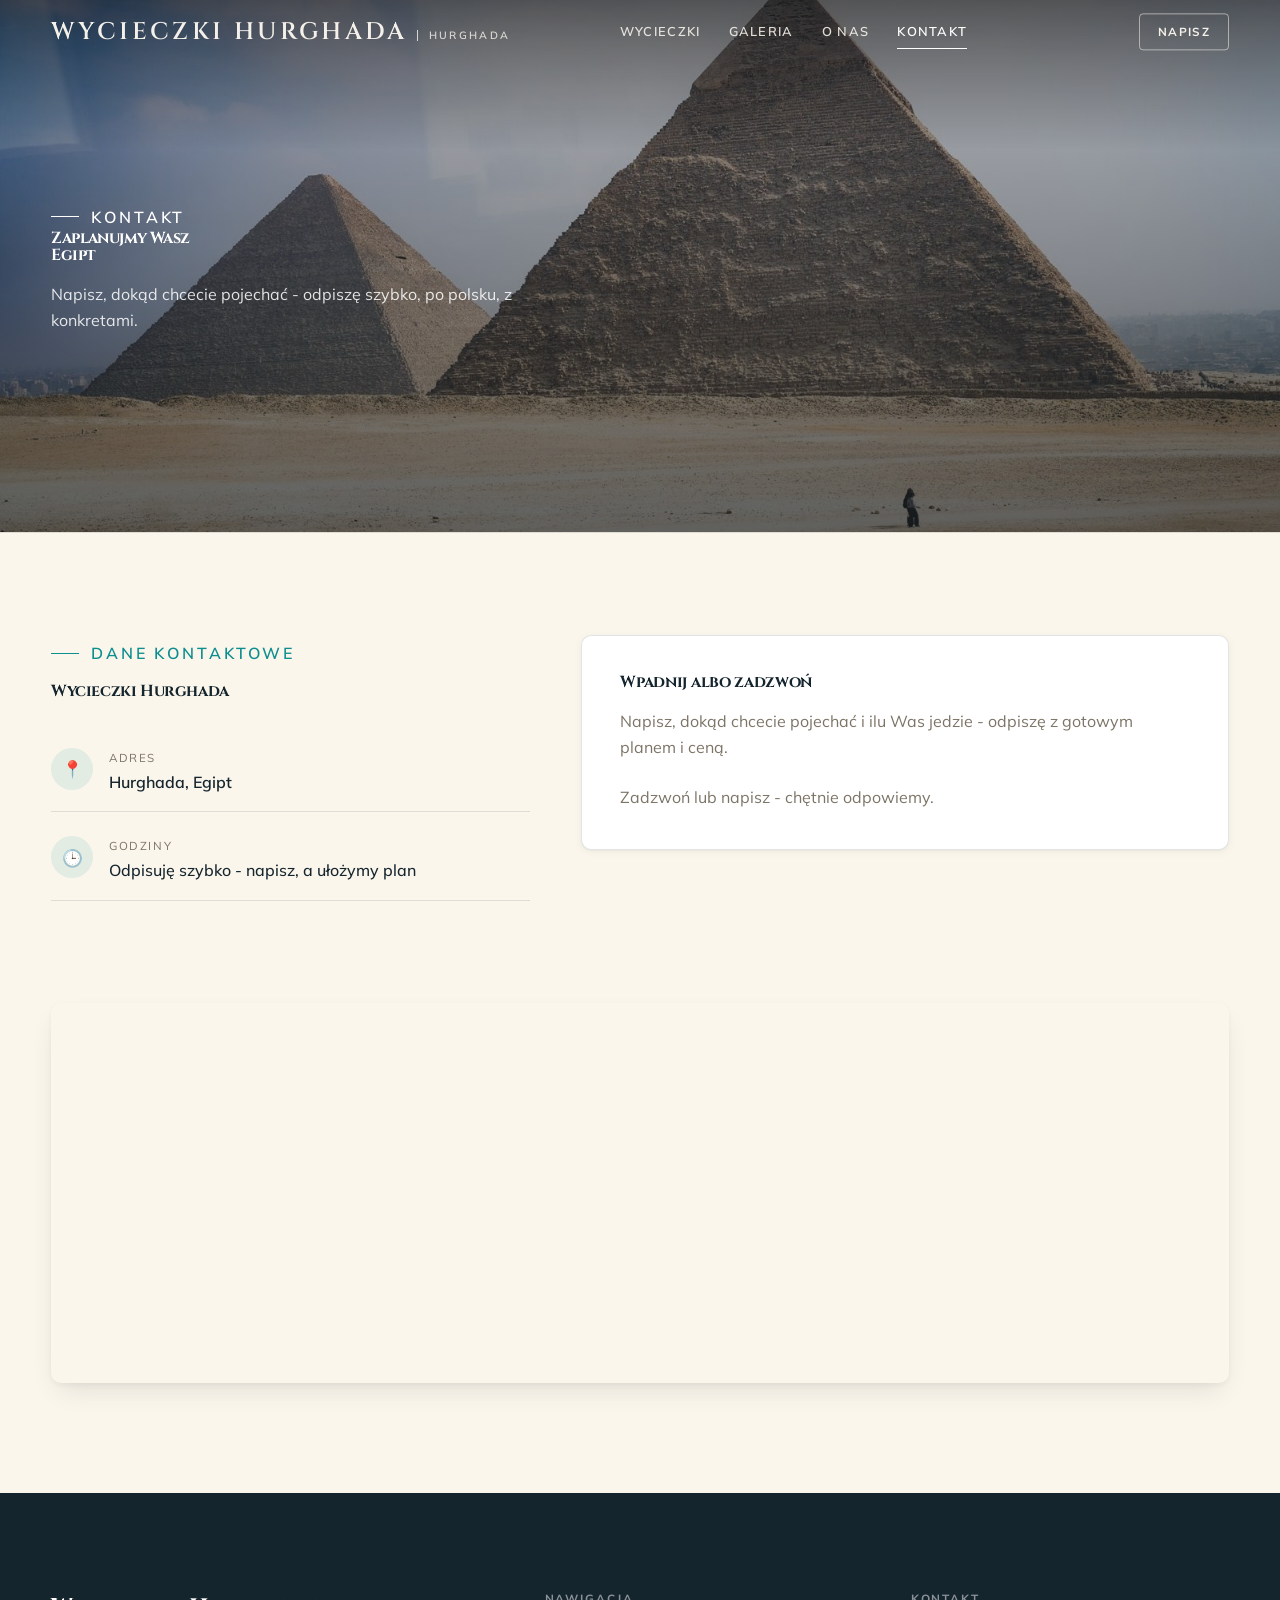
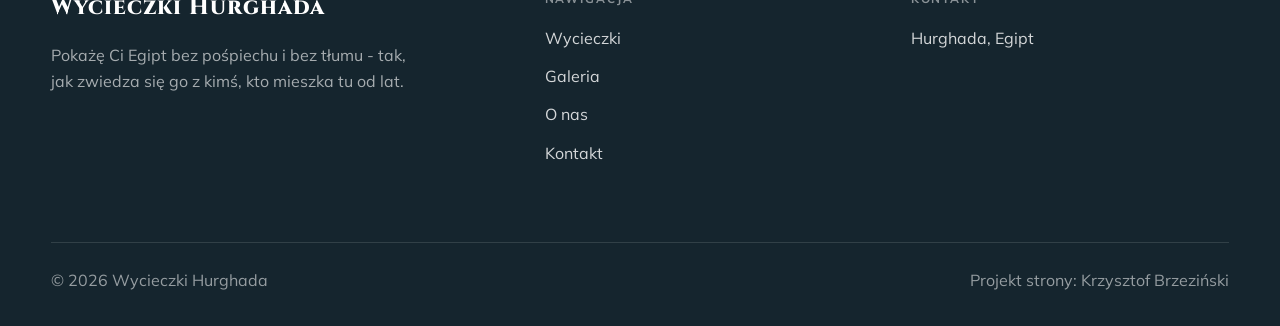
==== commit 09d7ac6a: "Dopracowanie: turystyczne teksty (usunięto gastro-resztki)" ====
--- a/kontakt.html
+++ b/kontakt.html
@@ -16,22 +16,22 @@
   <div class="wrap nav-inner">
     <a class="brand" href="index.html"><span class="name">Wycieczki Hurghada</span><span class="sub">Hurghada</span></a>
     <nav class="nav-links">
-      <a href="oferta.html">Menu</a>
+      <a href="oferta.html">Wycieczki</a>
       <a href="realizacje.html">Galeria</a>
       <a href="o-nas.html">O nas</a>
       <a href="kontakt.html" class="active">Kontakt</a>
-      <a href="kontakt.html" class="btn btn-accent">Rezerwacja</a>
+      <a href="kontakt.html" class="btn btn-accent">Napisz</a>
     </nav>
     <button class="nav-toggle" aria-label="Menu"><span></span><span></span><span></span></button>
   </div>
 </header>
 
 <section class="pagehead">
-  <img src="img/g2.jpg" alt="Wycieczki Hurghada - Zarezerwuj stolik">
+  <img src="img/g2.jpg" alt="Wycieczki Hurghada - Zaplanujmy Wasz Egipt">
   <div class="wrap">
     <span class="eyebrow">Kontakt</span>
-    <h1>Zarezerwuj stolik</h1>
-    <p>Zadzwoń albo po prostu wpadnij - chętnie Cię ugościmy.</p>
+    <h1>Zaplanujmy Wasz Egipt</h1>
+    <p>Napisz, dokąd chcecie pojechać - odpiszę szybko, po polsku, z konkretami.</p>
   </div>
 </section>
 <section>
@@ -47,7 +47,7 @@
     <div class="reveal">
       <div class="form">
         <h3 style="margin-bottom:var(--space-4)">Wpadnij albo zadzwoń</h3>
-        <p class="muted" style="margin-bottom:var(--space-5)">Zadzwoń i zapytaj, co dziś gotujemy, albo po prostu wpadnij na talerz pierogów.</p>
+        <p class="muted" style="margin-bottom:var(--space-5)">Napisz, dokąd chcecie pojechać i ilu Was jedzie - odpiszę z gotowym planem i ceną.</p>
         <span style="color:var(--muted)">Zadzwoń lub napisz - chętnie odpowiemy.</span>
       </div>
     </div>
@@ -68,7 +68,7 @@
       </div>
       <div class="foot-col">
         <h4>Nawigacja</h4>
-        <a href="oferta.html">Menu</a>
+        <a href="oferta.html">Wycieczki</a>
         <a href="realizacje.html">Galeria</a>
         <a href="o-nas.html">O nas</a>
         <a href="kontakt.html">Kontakt</a>
@@ -84,7 +84,7 @@
     </div>
   </div>
 </footer>
-<div class="sticky-reserve"><a class="sr-book" href="kontakt.html">Zarezerwuj stolik</a></div>
+<div class="sticky-reserve"><a class="sr-book" href="kontakt.html">Napisz po szczegóły</a></div>
 
 <script src="assets/main.js"></script>
 </body>
